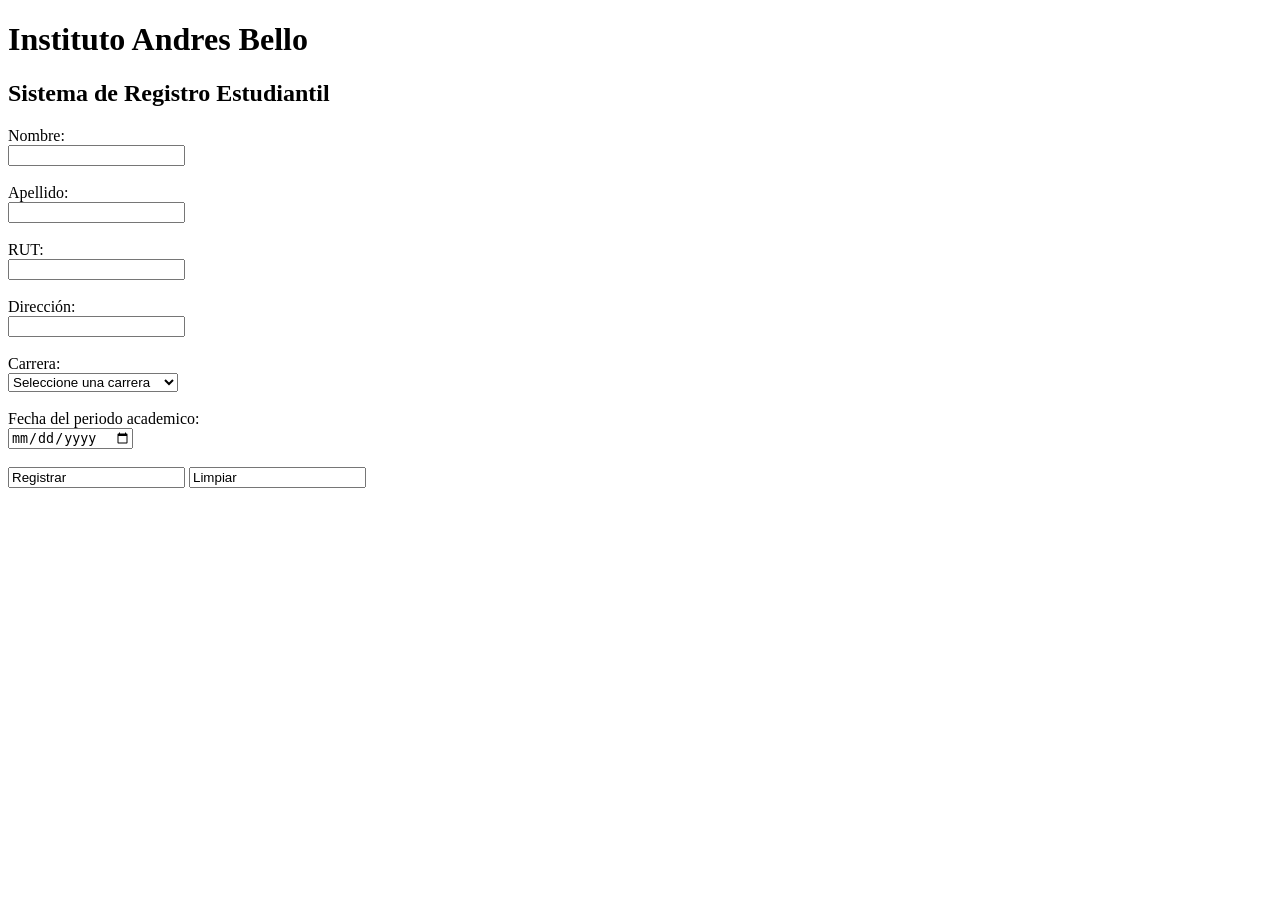
==== index.html @ 3ea5e453 "Se agrega formulario de registro estudiantil en HTML" ====
<!--========================================
Instituto Andrés Bello
Taller de Integración de Software

Autor: JParadha
Fecha: 20/06/2026

Archivo Index.html
Descripcion: Pagina principal del sitio, sistema de registro estudiantil.
========================================-->
<!DOCTYPE html>
<html lang="es">

<head>
    <!-- Configuración de caracteres -->
        <meta charset="UTF-8">

    <!-- Adaptación a dispositivos móviles -->
        <meta name="viewport" content="width=device-width, initial-scale=1.0">

    <!-- Título que aparecera en la pestaña del navegador -->
        <title>Instituto Andrés Bello | Registro Estudiantil</title>
    
    <!-- Hoja de estilos para la página -->
        <link rel="stylesheet" href="css/estilos.css">
</head>

<body>
<!-- Título principal -->
 <h1>Instituto Andres Bello</h1>

 <!-- Subtítulo -->
 <h2>Sistema de Registro Estudiantil</h2>

 <!-- Inicio del formulario -->
  <form>
      
    <!-- Campo Nombre -->
      <label for="nombre">Nombre:</label><br>
      <input type=""text" id=""nombre" name=""nombre" required><br><br>

    <!-- Campo Apellido -->
      <label for="apellido">Apellido:</label><br>
      <input type=""text" id=""apellido" name=""apellido" required><br><br>

    <!-- Campo RUT -->
      <label for="rut">RUT:</label><br>
      <input type=""text" id=""rut" name=""rut" required><br><br>

    <!-- Campo Direccion -->
        <label for="direccion">Dirección:</label><br>
        <input type=""text" id=""direccion" name=""direccion" required><br><br>
    
    <!-- Campo Carrera -->
        <label for="carrera">Carrera:</label><br>
        <select id="carrera" name="carrera" required>

            <option value="">Seleccione una carrera</option>

            <option>Analista Programador</option>

            <option>Ingeniería en Informática</option>

            <option>Ciberseguridad</option>

            <option>Desarrollo de Software</option>

        </select>
        <br><br>

    <!-- Campo Fecha -->
        <label for="periodo">Fecha del periodo academico:</label><br>
        <input type="date" id="periodo" name="periodo" required>
        <br><br>

    <!-- Botones -->
     <input type=""submit" value="Registrar">
     <input type=""reset" value="Limpiar">

  </form>

</body>

</html>
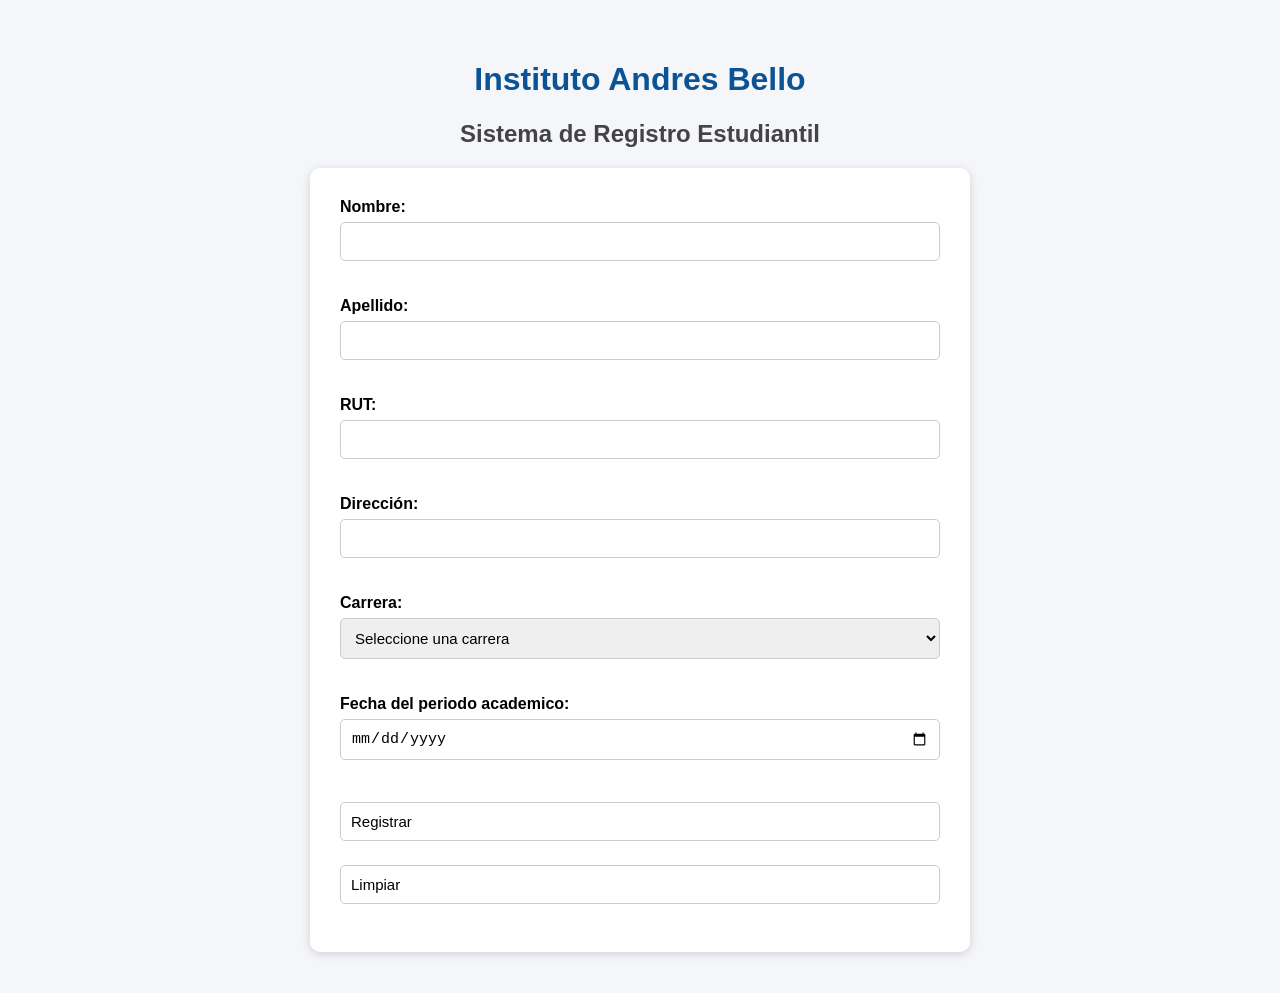
==== commit b80e1a58: "Se agrega pagina de Carreras del Instituto Andres Bello" ====
--- a/index.html
+++ b/index.html
@@ -61,9 +61,9 @@
 
             <option>Ingeniería en Informática</option>
 
-            <option>Ciberseguridad</option>
+            <option>Ingeniería en Ciberseguridad</option>
 
-            <option>Desarrollo de Software</option>
+            <option>Ingeniería en Automatización y Robótica</option>
 
         </select>
         <br><br>
--- a/css/estilos.css
+++ b/css/estilos.css
@@ -0,0 +1,93 @@
+/*--========================================
+Instituto Andrés Bello
+Taller de Integración de Software
+
+Autor: JParadha
+Fecha: 20/06/2026
+
+Archivo estilos.css
+Descripcion: Hoja de estilos para el proyecto de integración de software. 
+Contiene las reglas CSS para el diseño y la apariencia de la aplicación web desarrollada.
+
+========================================*/
+
+/* Configuracion general de la pagina */
+body {
+    font-family: Arial, Helvetica, sans-serif;
+    background-color: #f4f6f9;
+    margin:0;
+    padding:40px;
+}
+
+/* Títulos */
+h1{
+    text-align:center;
+    color:#0b5394;
+}
+
+h2{
+    text-align:center;
+    color:#444444;
+    margin: bottom 30px;
+}
+
+/* Formulario */
+form{
+    background-color:white;
+    max-width:600px;
+    margin:auto;
+    padding:30px;
+    border-radius:10px;
+    box-shadow: 0px 2px 10px rgba(0,0,0,0.15);
+}
+
+/* Etiquetas */
+label{
+    font-weight:bold;
+}
+
+/* Campos del formulario */
+input,
+textarea,
+select{
+    width:100%;
+    padding:10px;
+    margin-top:6px;
+    margin-bottom:18px;
+    border:1px solid #cccccc;
+    border-radius:5px;
+
+
+box-sizing:border-box;
+
+font-size:15px;
+}
+
+/* Botones */
+input[type="submit"],
+input[type="reset"]{
+
+    width:auto;
+    background-color:#0b5394;
+    color:white;
+    border:none;
+    padding:12px 20px;
+    cursor:pointer;
+    margin-right:10px;
+}
+
+/* Efecto al pasar el mouse */
+input[type="submit"]:hover,
+input[type="reset"]:hover{
+    background-color:#073763;
+}
+
+/* Diseño responsivo */
+@media screen and (max-width:600px){
+    body{
+        padding:15px;
+    }
+    form{
+        padding:20px;
+    }
+}
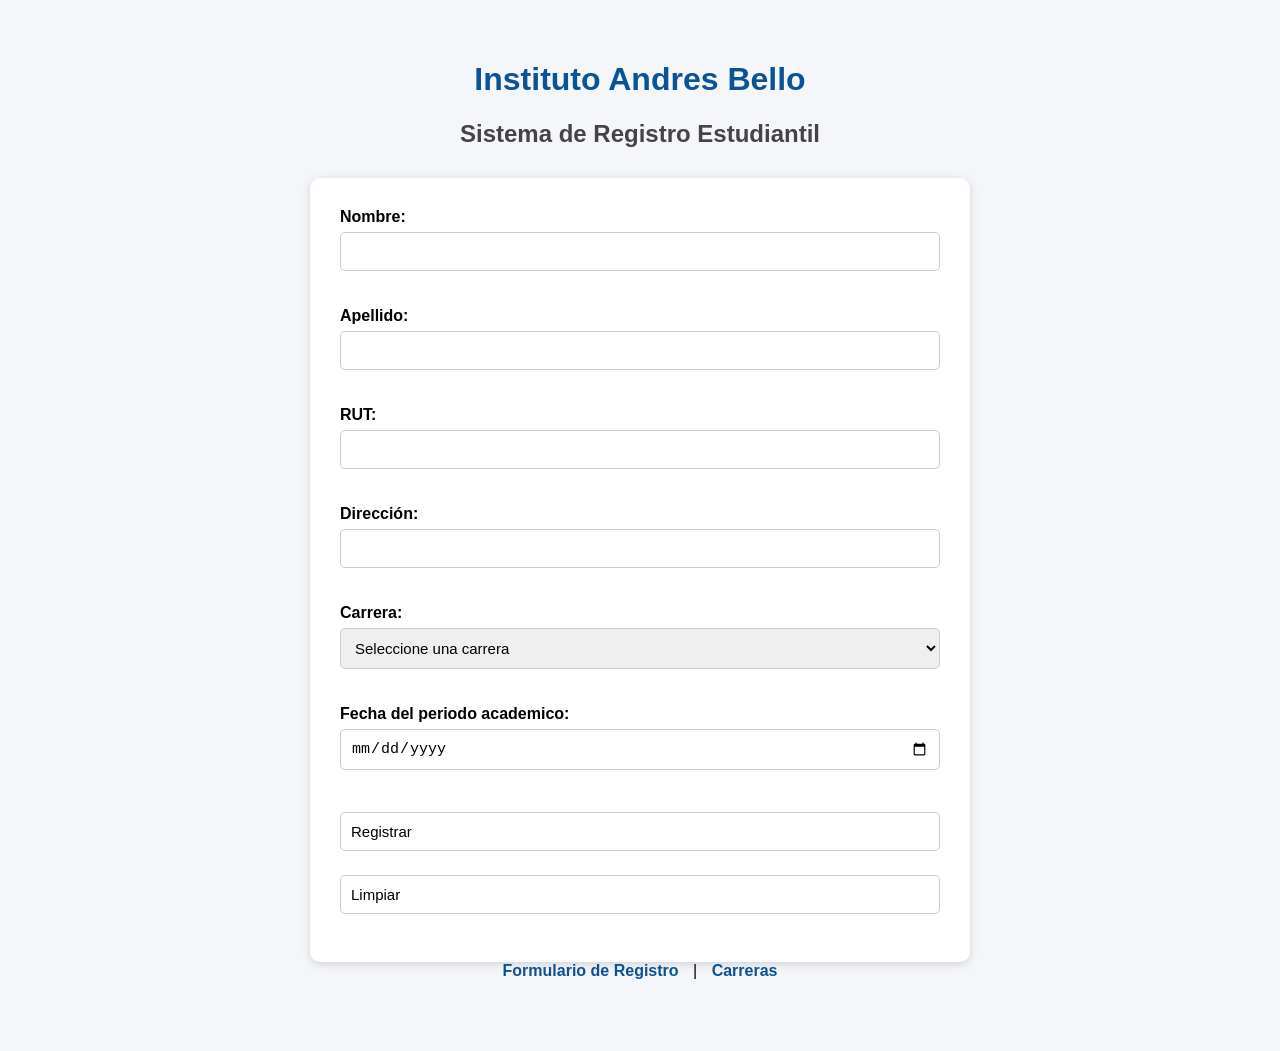
==== commit 9f9fa083: "Aplicacion de CSS y correcciones ortograficas" ====
--- a/index.html
+++ b/index.html
@@ -81,4 +81,10 @@
 
 </body>
 
+<nav>
+    <a href="index.html">Formulario de Registro</a>
+    |
+    <a href="carreras.html">Carreras</a>
+</nav>
+
 </html>
--- a/css/estilos.css
+++ b/css/estilos.css
@@ -28,7 +28,7 @@
 h2{
     text-align:center;
     color:#444444;
-    margin: bottom 30px;
+    margin-bottom: 30px;
 }
 
 /* Formulario */
@@ -90,4 +90,64 @@
     form{
         padding:20px;
     }
+}
+
+/*====================================
+Pagina de Carreras
+====================================*/
+
+.contenedor-carreras{
+    max-width:900px;
+    margin:auto;
+}
+
+.tarjeta{
+    background:white;
+    padding:20px;
+    margin-bottom:20px;
+    border-radius:10px;
+    box-shadow: 0px 2px 10px rgba(0,0,0,0.15);
+}
+
+.tarjeta h3{
+    margin-top:0;
+    color:#0b5394;
+}
+
+.tarjeta p{
+
+    text-align:justify;
+
+    line-height:1.5;
+
+}
+
+/*====================================
+Menú de navegación
+====================================*/
+
+nav{
+
+    text-align:center;
+
+    margin-bottom:30px;
+
+}
+
+nav a{
+
+    text-decoration:none;
+
+    color:#0b5394;
+
+    font-weight:bold;
+
+    margin:0 10px;
+
+}
+
+nav a:hover{
+
+    text-decoration:underline;
+
 }
